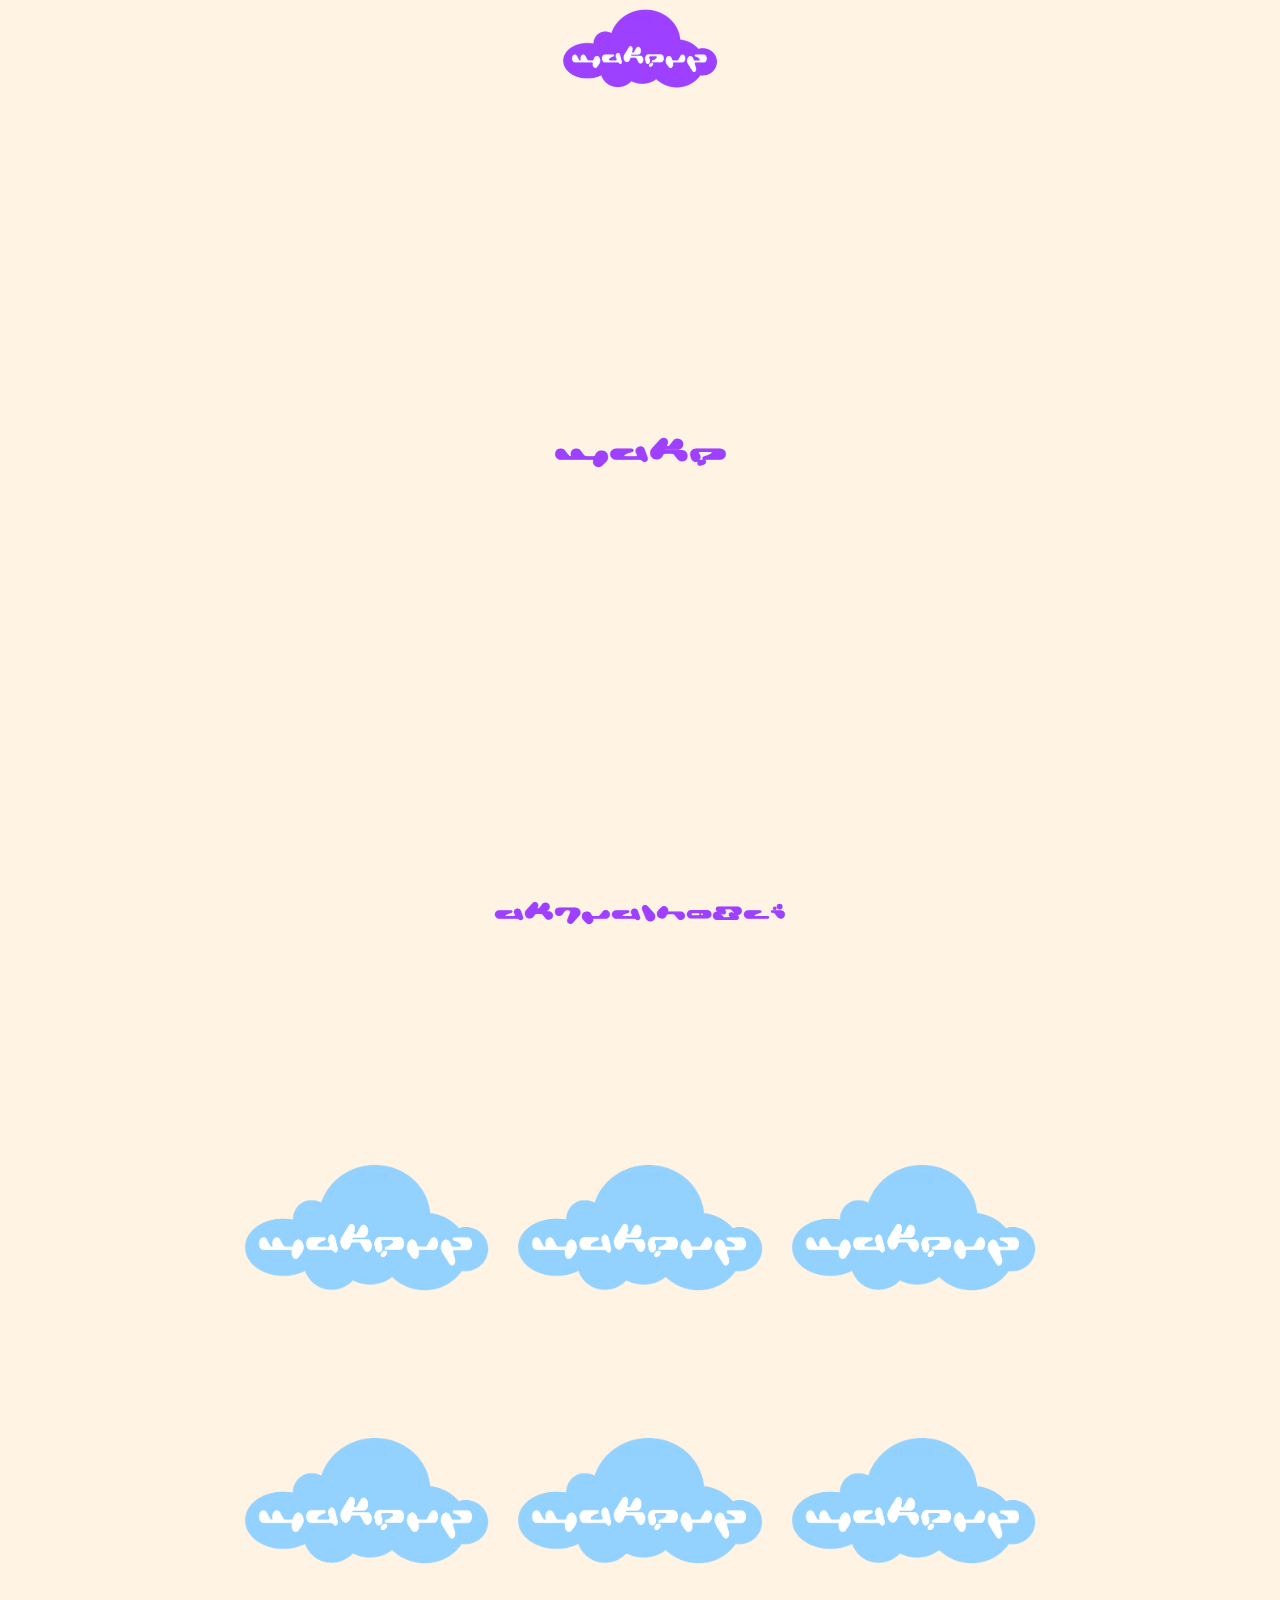
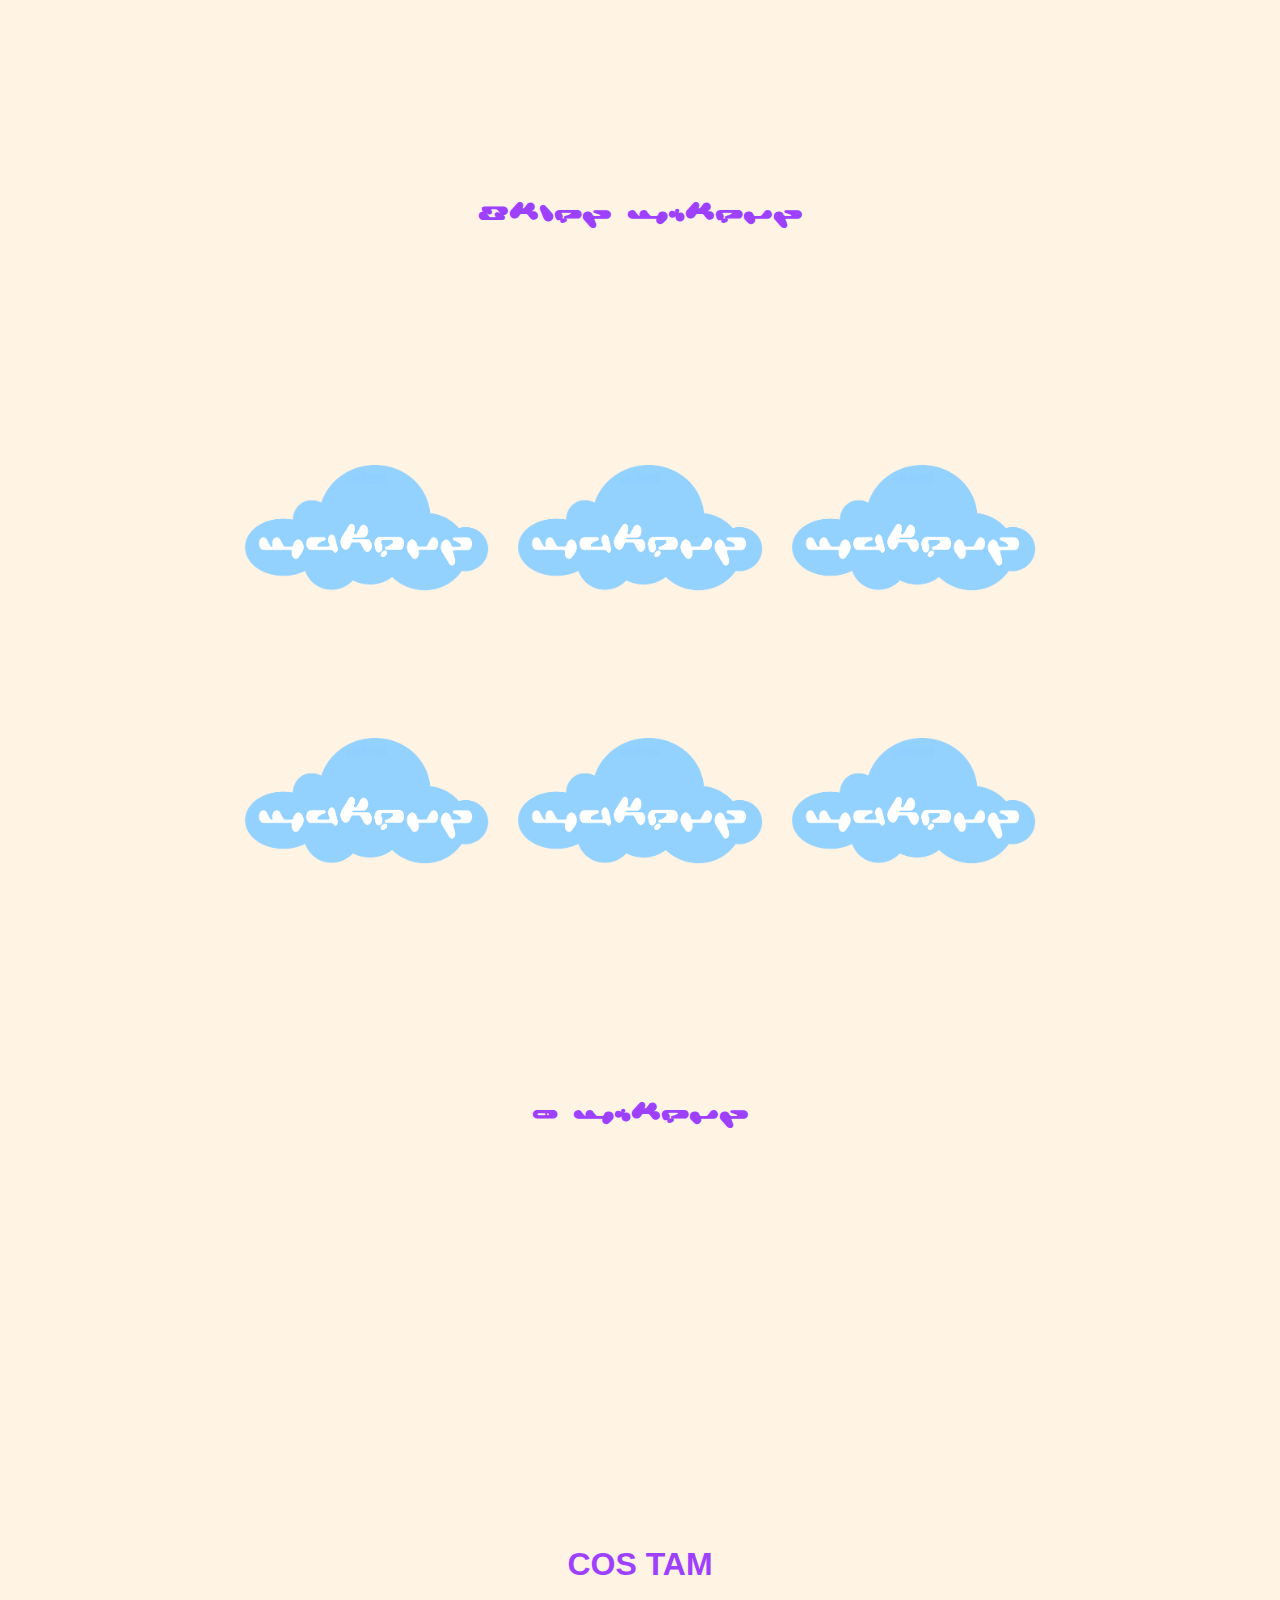
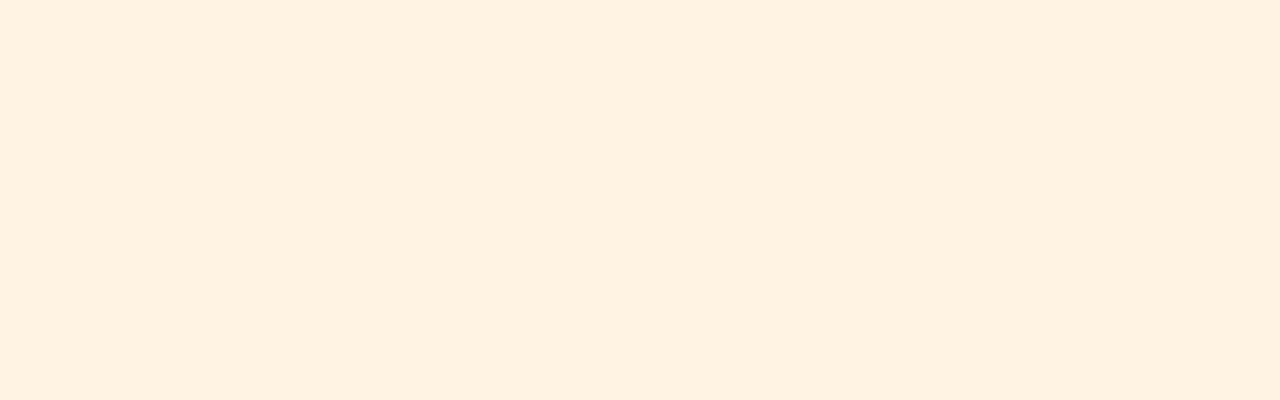
==== index.html @ 0e5f9466 "Add files via upload" ====
<!DOCTYPE html>
<html lang="en">
<head>
    <meta charset="UTF-8">
    <meta http-equiv="X-UA-Compatible" content="IE=edge">
    <meta name="viewport" content="width=device-width, initial-scale=1.0">
    <link rel="shortcut icon" href="img/wakeup-fav.png" type="image/x-icon">
    <link rel="stylesheet" type="text/css" href="style.css">
    <link rel="stylesheet" href="https://cdnjs.cloudflare.com/ajax/libs/font-awesome/6.4.0/css/all.min.css" integrity="sha512-iecdLmaskl7CVkqkXNQ/ZH/XLlvWZOJyj7Yy7tcenmpD1ypASozpmT/E0iPtmFIB46ZmdtAc9eNBvH0H/ZpiBw==" crossorigin="anonymous" referrerpolicy="no-referrer" />
    <title id="custom-title">w6keup</title>
    <script src="https://code.jquery.com/jquery-3.6.0.min.js"></script>
    <script src="script.js"></script>
</head>
<body>

    <div id="blurred-content">
        <div class="wrapper">

            <div class="navbar">
                <div class="navbar-logo">
                    <div class="image-container">
                        <a href="#"><img src="img/wakeup.png" alt="w6keup" class="original-image"></a>
                        <a href="#"><img src="img/wakeup2.png" alt="w6keup" class="hover-image"></a>
                    </div>
                </div>
            </div>            

            <section class="main">
                <div class="container">
                    <h1>
                        <a href="store.html" class="page-transition-link"><div class="typewrite" id="underline" data-period="1500" data-type='["wakeup"]'></div></a>
                    </h1>
                </div>
            </section>

            <section class="aktualnosci">
                <div class="heading">
                    <h2>aktualnosci</h2>
                </div>
                <div class="container">
                    <div class="galeria">
                        <div class="galeriaContent">
                            <img src="img/wakeup3.png" alt="w6keup">
                            <img src="img/wakeup3.png" alt="w6keup">
                            <img src="img/wakeup3.png" alt="w6keup">
                            <img src="img/wakeup3.png" alt="w6keup">
                            <img src="img/wakeup3.png" alt="w6keup">
                            <img src="img/wakeup3.png" alt="w6keup">
                        </div>
                    </div>
                </div>
            </section>

            <section class="sklep">
                <div class="heading">
                    <h2>sklep w6keup</h2>
                </div>
                <div class="container">
                    <div class="galeria">
                        <div class="galeriaContent">
                            <img src="img/wakeup3.png" alt="w6keup">
                            <img src="img/wakeup3.png" alt="w6keup">
                            <img src="img/wakeup3.png" alt="w6keup">
                            <img src="img/wakeup3.png" alt="w6keup">
                            <img src="img/wakeup3.png" alt="w6keup">
                            <img src="img/wakeup3.png" alt="w6keup">
                        </div>
                    </div>
                </div>
            </section>

            <section class="about">
                <div class="heading">
                    <h2>o w6keup</h2>
                </div>
                <div class="container">
                    <h1>COS TAM</h1>
                </div>
            </section>

        </div>
    </div>

    <div id="custom-text" style="display: none;">
        Tekst, który ma się pojawić po opuszczeniu strony.
    </div>

</body>

<div id="scrollbar-container">
    <div id="progressbar"></div>
</div>

</html>
---- style.css ----
* {
    box-sizing: border-box;
    text-decoration: none;
    margin: 0;
    padding: 0;
}

html {
    scroll-behavior: smooth;
    overflow-x: hidden;
    overflow-y: scroll;
    cursor: url('img/cursor/kursor.png') 0 0, auto;
}

*::-webkit-scrollbar,
*::-webkit-scrollbar-thumb {
    width: 10px;
    border-radius: 13px;
    background-clip: padding-box;
    border: 4px solid transparent;
}

*::-webkit-scrollbar-thumb {        
    box-shadow: inset 0 0 0 10px;
    color: rgb(255, 243, 227);
}

body {
    background-color: rgb(255, 243, 227);
}

.wrapper {
    width: 100%;
    display: flex;
    flex-direction: column;
}

.navbar {
    width: 100%;
    height: 100px;
    display: flex;
    justify-content: center;
    align-items: center;
    position: fixed;
    z-index: 9999;
}

.navbar-logo img {
    max-width: 160px;
    height: auto;
    cursor: url('img/cursor/kursor2.png') 0 0, auto;
    transition: 0.5s;
    display: block; /* dodana właściwość */
    margin: 0 auto; /* dodana właściwość */
}

.image-container {
    position: relative;
    display: inline-block;
    text-align: center; /* dodana właściwość */
}

.hover-image {
    position: absolute;
    top: 0;
    left: 0;
    opacity: 0;
    transition: opacity 0.3s ease;
}

.image-container:hover .hover-image {
    opacity: 1;
    filter: drop-shadow(0 0 10px #9e40ff);
}

section {
    color: #9e40ff;
    font-family: 'Kilo';
    align-items: center;
    justify-content: center;
    text-align: center;
    height: 100vh;
    display: flex;
    flex-direction: column;
}

section .heading {
    margin-bottom: auto;
}

section .container {
    flex-grow: 1; /* dodana właściwość */
    height: 100%; /* dodana właściwość */
    display: flex;
    align-items: center;
    justify-content: center;
}

.galeria {
    display: flex;
    justify-content: center;
    align-items: center;
    flex-grow: 1;
    height: 100%;
}

.galeriaContent {
    display: grid;
    grid-template-columns: repeat(3, 1fr);
    gap: 20px;
    justify-items: center;
    align-items: center;
    max-width: 800px;
    margin: 0 auto;
}

.galeriaContent img {
    width: 100%;
    max-width: 300px;
    height: auto;
}



h1 {
    text-align: center;
    margin: 0 auto; /* Wyśrodkowanie h1 w poziomie */
    max-width: 100%; /* Maksymalna szerokość h1 */
}

.about h1 {
    text-align: center;
    margin: 0 auto; /* Wyśrodkowanie h1 w poziomie */
    max-width: 100%; /* Maksymalna szerokość h1 */
    font-family: Verdana, Geneva, Tahoma, sans-serif;
}

.main {
    position: relative; /* Dodano position: relative; */
    display: flex;
    justify-content: center;
    align-items: center;
    min-height: 100vh;
  }
  
  .main h1 {
    position: absolute;
    top: 50%;
    left: 50%;
    transform: translate(-50%, -50%);
    text-align: center;
    max-width: 100%;
  }
  
  


h2 {
    color: #9e40ff;
    cursor: url('img/cursor/kursor2.png') 0 0, auto;
    transition: 0.5s;
}

h2:hover {
    text-shadow: 0 0 10px #9e40ff;
}

a {
    color: #9e40ff;
    text-decoration: none !important;
    cursor: url('img/cursor/kursor2.png') 0 0, auto;
    transition: 0.5s;
    height: 45px; /* Dodane */
    align-items: center; /* Dodane */
    justify-content: center; /* Dodane */  
}

a:hover {
    color: rgb(255, 243, 227);
    text-shadow: 0 0 10px #9e40ff;
}

#underline {
    padding-top: 7px;
}

#custom-text {
    display: none;
    position: fixed;
    top: 50%;
    left: 50%;
    transform: translate(-50%, -50%);
    text-align: center;
}

@font-face {
    font-family: 'Kilo';
    src: url("font/Kilo.otf") format("opentype");
}

#transition-bars {
    position: fixed;
    top: 0;
    left: 0;
    width: 100%;
    height: 4px;
    background-color: #000;
    z-index: 9999;
    transition: transform 0.5s ease;
}

#scrollbar-container {
    position: fixed;
    top: 0;
    left: 0;
    width: 100%;
    height: 5px; /* Wysokość paska przewijania */
    background-color: rgba(255, 243, 227, 0);
    z-index: 9999;
}
  
#progressbar {
    height: 100%;
    background-color: #9e40ff; /* Kolor paska postępu */
    width: 0;
    filter: drop-shadow(0 0 5px #9e40ff);
    border-radius: 5px;
}
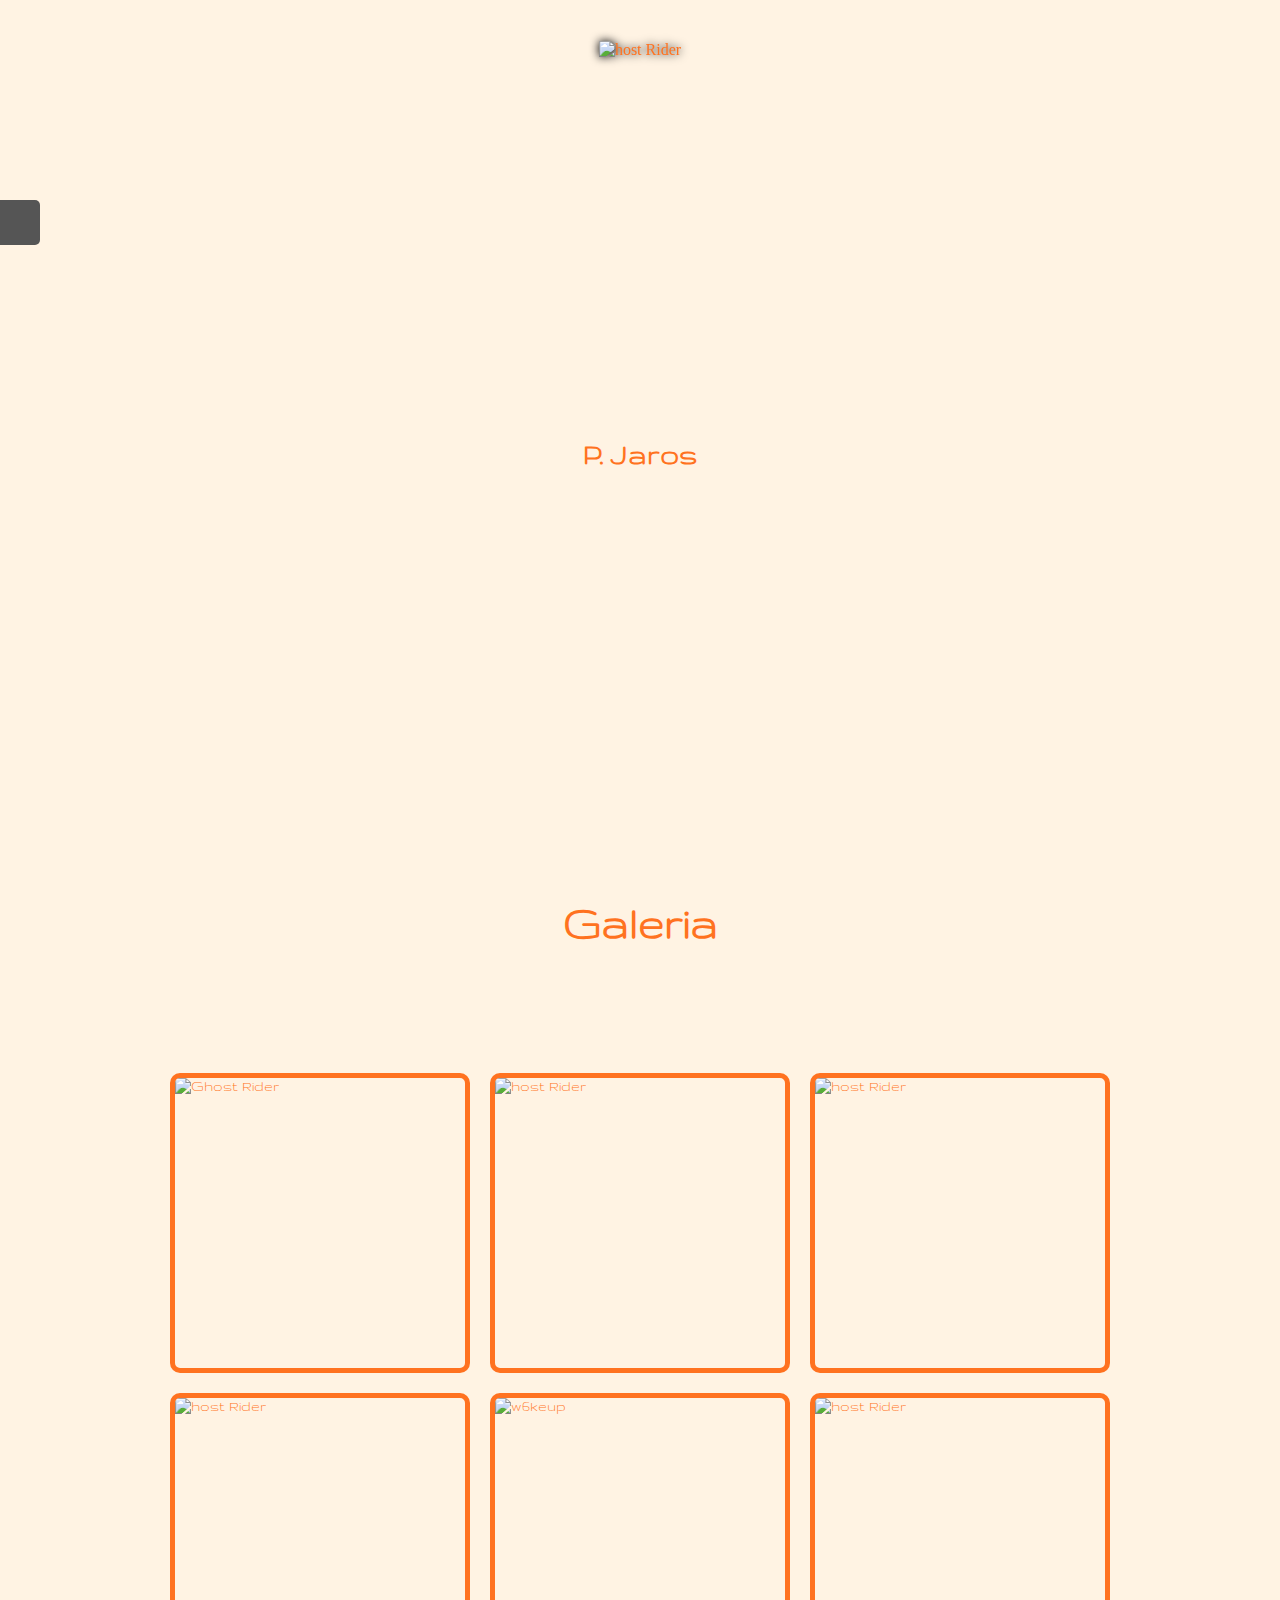
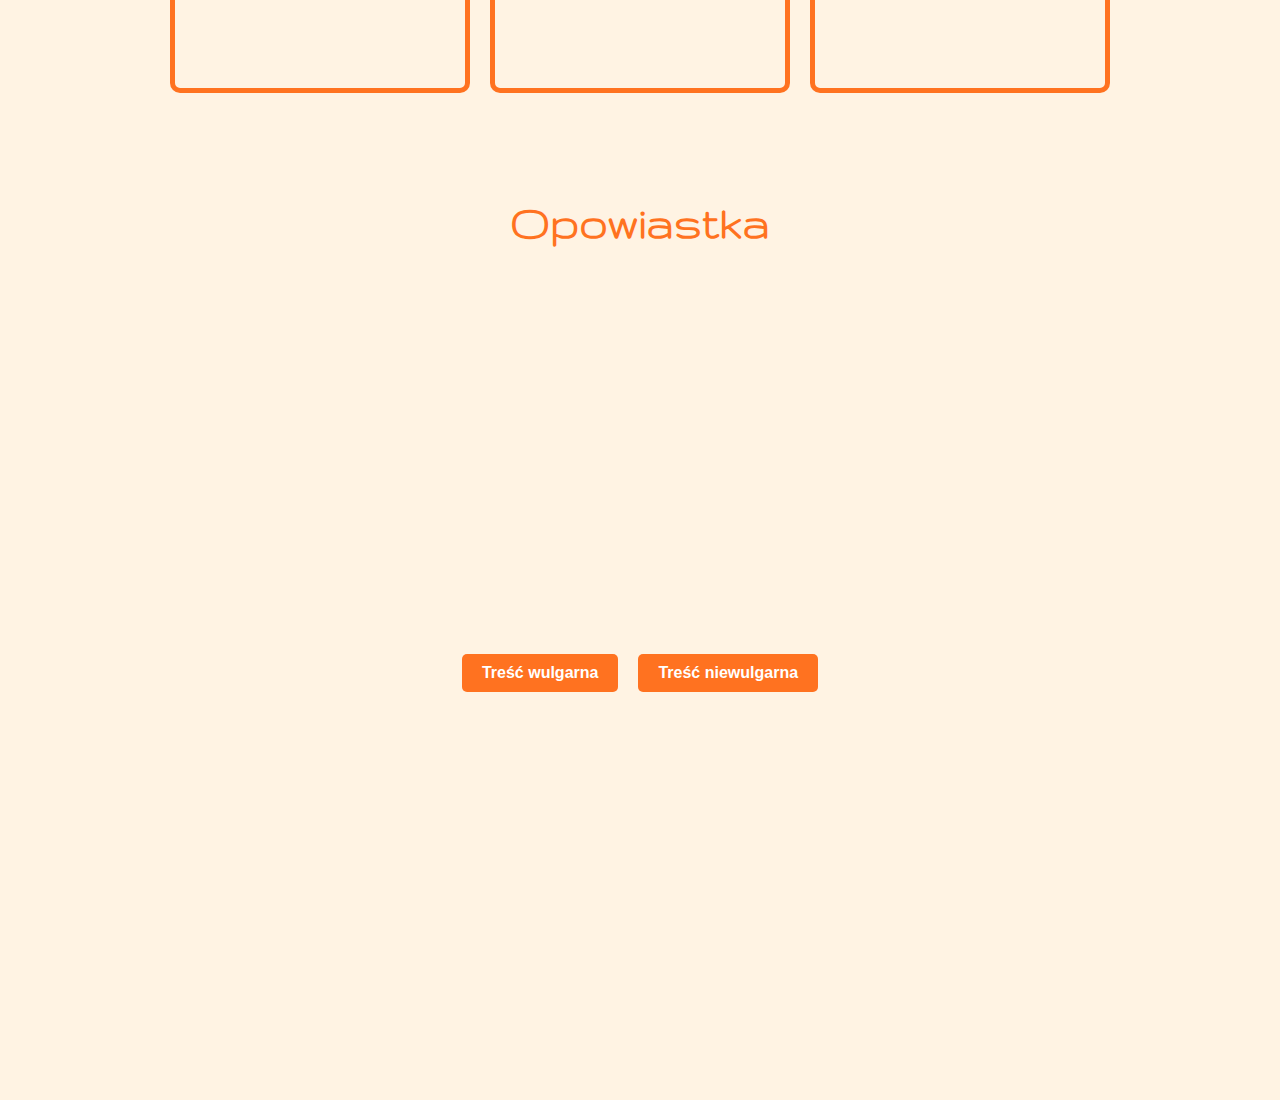
==== commit 9f12c476: "Add files via upload" ====
--- a/index.html
+++ b/index.html
@@ -7,7 +7,7 @@
     <link rel="shortcut icon" href="img/wakeup-fav.png" type="image/x-icon">
     <link rel="stylesheet" type="text/css" href="style.css">
     <link rel="stylesheet" href="https://cdnjs.cloudflare.com/ajax/libs/font-awesome/6.4.0/css/all.min.css" integrity="sha512-iecdLmaskl7CVkqkXNQ/ZH/XLlvWZOJyj7Yy7tcenmpD1ypASozpmT/E0iPtmFIB46ZmdtAc9eNBvH0H/ZpiBw==" crossorigin="anonymous" referrerpolicy="no-referrer" />
-    <title id="custom-title">w6keup</title>
+    <title id="custom-title">J. C.</title>
     <script src="https://code.jquery.com/jquery-3.6.0.min.js"></script>
     <script src="script.js"></script>
 </head>
@@ -19,64 +19,127 @@
             <div class="navbar">
                 <div class="navbar-logo">
                     <div class="image-container">
-                        <a href="#"><img src="img/wakeup.png" alt="w6keup" class="original-image"></a>
-                        <a href="#"><img src="img/wakeup2.png" alt="w6keup" class="hover-image"></a>
+                        <a href="#"><img src="https://www.lego.com/cdn/cs/set/assets/bltb3966e7a5ea39649/76245.png" alt="host Rider" class="original-image"></a>
                     </div>
                 </div>
-            </div>            
+            </div> 
+            
+            <div id="mySidenav" class="sidenav">
+                <a href="#" id="contact">Tryb ciemny</a>
+            </div>
+
+            <script>
+                var contactButton = document.getElementById("contact");
+                var isDarkMode = false;
+              
+                contactButton.addEventListener("click", function() {
+                  if (isDarkMode) {
+                    document.body.style.backgroundColor = "rgb(255, 243, 227)";
+                    document.querySelector(".navbar").style.backgroundColor = "rgba(255, 243, 227, 0.89)";
+                    contactButton.style.backgroundColor = "#111";
+                    contactButton.innerHTML = "Tryb ciemny";
+                  } else {
+                    document.body.style.backgroundColor = "#171717";
+                    document.querySelector(".navbar").style.backgroundColor = "#171717";
+                    contactButton.style.backgroundColor = "#666";
+                    contactButton.innerHTML = "Tryb jasny";
+                  }
+              
+                  isDarkMode = !isDarkMode;
+                });
+              </script>
+              
 
             <section class="main">
                 <div class="container">
                     <h1>
-                        <a href="store.html" class="page-transition-link"><div class="typewrite" id="underline" data-period="1500" data-type='["wakeup"]'></div></a>
+                        <a href="store.html" class="page-transition-link"><div class="typewrite" id="underline" data-period="1500" data-type='["P. Jarosław Chmara to najlepszy nauczyciel w Polsce"]'></div></a>
                     </h1>
                 </div>
             </section>
 
             <section class="aktualnosci">
                 <div class="heading">
-                    <h2>aktualnosci</h2>
+                    <h2>Galeria</h2>
                 </div>
                 <div class="container">
                     <div class="galeria">
-                        <div class="galeriaContent">
-                            <img src="img/wakeup3.png" alt="w6keup">
-                            <img src="img/wakeup3.png" alt="w6keup">
-                            <img src="img/wakeup3.png" alt="w6keup">
-                            <img src="img/wakeup3.png" alt="w6keup">
-                            <img src="img/wakeup3.png" alt="w6keup">
-                            <img src="img/wakeup3.png" alt="w6keup">
+                      <div class="galeriaContent">
+                        <div class="imgContainer">
+                          <img src="https://planetamarvel.net/wp-content/uploads/2023/01/Ghost-Rider-Movies-Nicolas-Cage.jpg" alt="Ghost Rider">
                         </div>
+                        <div class="imgContainer">
+                          <img src="https://images.gram.pl/news/byap20220412161656075suli.jpg" alt="host Rider">
+                        </div>
+                        <div class="imgContainer">
+                          <img src="https://ipla.pluscdn.pl/dituel/cp/yu/yu6h3fmna55oh6oeo1ee3bwvfp5j3hef.jpg" alt="host Rider">
+                        </div>
+                        <div class="imgContainer">
+                          <img src="https://fwcdn.pl/webv/71/90/17190/z01.17190.4.jpg" alt="host Rider">
+                        </div>
+                        <div class="imgContainer">
+                          <img src="https://static.kino.de/bd/be/24/31b27846a68cb30767e2db36a1_cmUgMTYwMCAxMjAwIGMgbQNiZTMyNDZiN2ViYQ==_ghost-rider-2007-film-rcm1200x627u.jpg" alt="w6keup">
+                        </div>
+                        <div class="imgContainer">
+                          <img src="https://cdn1.naekranie.pl/media/cache/amp/2019/09/Ghost-rider-featured_5d89e10f7638c.jpeg" alt="host Rider">
+                        </div>
+                      </div>
                     </div>
-                </div>
-            </section>
-
-            <section class="sklep">
-                <div class="heading">
-                    <h2>sklep w6keup</h2>
-                </div>
-                <div class="container">
-                    <div class="galeria">
-                        <div class="galeriaContent">
-                            <img src="img/wakeup3.png" alt="w6keup">
-                            <img src="img/wakeup3.png" alt="w6keup">
-                            <img src="img/wakeup3.png" alt="w6keup">
-                            <img src="img/wakeup3.png" alt="w6keup">
-                            <img src="img/wakeup3.png" alt="w6keup">
-                            <img src="img/wakeup3.png" alt="w6keup">
-                        </div>
-                    </div>
-                </div>
+                  </div>
+                  
             </section>
 
             <section class="about">
                 <div class="heading">
-                    <h2>o w6keup</h2>
+                  <h2>Opowiastka</h2>
                 </div>
                 <div class="container">
-                    <h1>COS TAM</h1>
+                  <div class="button-container">
+                    <button onclick="showContainer1()">Treść wulgarna</button>
+                    <button onclick="showContainer2()">Treść niewulgarna</button>
+                  </div>
+                  <div class="container1" style="display: none;">
+                    <p>Takie numery to nie tutaj :D</p>
+                    <!--<p>Ej, stary, muszę Ci opowiedzieć, co się w naszej szkole Rolniczak ostatnio odjebało. Wiesz, ten nasz nauczyciel, Jarosław Chmara, zwany też Chmarskim albo Chmurą, postanowił nas wszystkich zszokować. Przyjechał do szkoły w swoim jebanym, szarym Mitsubisi, ale co się okazało? Nie miał żadnych kurwa opon na tych jebanych felgach! A jak wjeżdżał na parking, to było słychać ten jebany pisk i widoczne iskry, jakbyśmy byli w piekle z Ghost Riderem!
+                      <br><br>
+                      Ale co dopiero było śmieszne, jak otworzył bagażnik, to z niego wyskoczył nasz kumplunio, Mateusz Walkoniak. Wiesz, ten gruby gość z przetłuszczonymi włosami? No właśnie on! Ale coś tam zaczął pierdolić w jakimś niezrozumiałym języku, jakby rzucał jakieś pojebane zaklęcia na nauczycielkę Zenobię Dąbrowską.
+                      <br><br>
+                      No ale największe jaja były, jak Chmarski wszedł do klasy. Miał taki dziki uśmiech na twarzy i rzucił nam tekstem: "Moi drodzy, za przebicie opon, krew się poleje!" Kurwa, jak on to powiedział, to cała sala zaczęła się śmiać jak pojebana. Ale wiesz, Zenobia Dąbrowska, ta stara wypierdalanka, już czekała z synem, który zarabia 40 tysięcy złotych na miesiąc, żeby nas wszystkich zajebać.
+                      <br><br>
+                      Powiem Ci, ten dzień był totalnym pojebem! Wszyscy się śmieliśmy jak pojebani, a Chmura stał tam z tym swoim dzikim uśmieszkiem na ryju. A Walkoniak cały czas pierdolił te swoje pierdolone zaklęcia.
+                      <br><br>
+                      Nie mogłem uwierzyć, że to się dzieje naprawdę. Tego dnia nie przestałem się śmiać nawet na chwilę. Ale wiesz co, stary? To takie chwilowe odskoczenie od codzienności, które na pewno zostanie w mojej pamięci na długo.</p>-->
+                  </div>
+                  <div class="container2" style="display: none;">
+                    <p>Dobra, muszę wam opowiedzieć, co się ostatnio działo w naszej szkole Rolniczak. Chmarski, nasz nauczyciel, postanowił zrobić coś naprawdę szalonego. Przyjechał do szkoły w swoim szarym Mitsubishi, ale co się okazało? Nie miał opon na felgach! Jak wjeżdżał na parking, to było słychać pisk i iskry, jakbyśmy byli na planie filmu Ghost Rider.
+                        <br><br>
+                        Ale to jeszcze nie wszystko. Jak tylko otworzył bagażnik, z niego wyskoczył nasz kolega Walkoniak. Wiecie, ten gruby chłopak z przetłuszczonymi włosami? No właśnie on. Ale zaczął coś bełkotać w obcym języku, prawdopodobnie udając, że rzuca jakieś zaklęcia na naszą nauczycielkę, Panią Dąbrowską.
+                        <br><br>
+                        Najbardziej jednak rozjebało nas, jak Chmarski wszedł do klasy. Miał szeroki uśmiech na twarzy i powiedział: "Moi drodzy, za przebicie opon, będzie się działo!". Wszyscy zaczęliśmy się śmiać, bo to brzmiało po prostu zabawnie. Ale Dąbrowska, nasza nauczycielka, już czekała wraz ze swoim synem, który jest grubo zarabiającym gościem, żeby nam wszystkim pokazać, gdzie raki zimują.
+                        <br><br>
+                        To był naprawdę niezwykły dzień. Cała sytuacja była tak absurdalna, że nie przestawaliśmy się śmiać. Chmarski stał tam z tym swoim uśmiechem na twarzy, a Walkoniak wciąż bełkotał swoje tajemnicze słowa.
+                        <br><br>
+                        Choć to wszystko było szalone, to w pewien sposób było to odskoczenie od naszej codzienności. Na pewno zapamiętam ten dzień na długo.</p>
+                  </div>
                 </div>
-            </section>
+              </section>
+              
+              <script>
+                function showContainer1() {
+                  var container1 = document.querySelector('.container1');
+                  var container2 = document.querySelector('.container2');
+                  container1.style.display = 'block';
+                  container2.style.display = 'none';
+                }
+              
+                function showContainer2() {
+                  var container1 = document.querySelector('.container1');
+                  var container2 = document.querySelector('.container2');
+                  container1.style.display = 'none';
+                  container2.style.display = 'block';
+                }
+              </script>
+              
 
         </div>
     </div>
@@ -87,8 +150,4 @@
 
 </body>
 
-<div id="scrollbar-container">
-    <div id="progressbar"></div>
-</div>
-
 </html>
--- a/style.css
+++ b/style.css
@@ -1,3 +1,5 @@
+@import url('https://fonts.googleapis.com/css2?family=Bruno+Ace+SC&family=Great+Vibes&family=Gruppo&family=Kanit:ital,wght@0,100;0,200;0,300;0,400;0,500;0,600;0,700;0,800;0,900;1,100;1,200;1,300;1,400;1,500;1,600;1,700;1,800;1,900&display=swap');
+
 * {
     box-sizing: border-box;
     text-decoration: none;
@@ -9,7 +11,7 @@
     scroll-behavior: smooth;
     overflow-x: hidden;
     overflow-y: scroll;
-    cursor: url('img/cursor/kursor.png') 0 0, auto;
+    /*cursor: url('img/cursor/kursor.png') 0 0, auto;*/
 }
 
 *::-webkit-scrollbar,
@@ -36,6 +38,7 @@
 }
 
 .navbar {
+    background-color: rgba(255, 243, 227, 0.89);
     width: 100%;
     height: 100px;
     display: flex;
@@ -46,9 +49,9 @@
 }
 
 .navbar-logo img {
-    max-width: 160px;
+    max-width: 120px;
     height: auto;
-    cursor: url('img/cursor/kursor2.png') 0 0, auto;
+    /*cursor: url('img/cursor/kursor2.png') 0 0, auto;*/
     transition: 0.5s;
     display: block; /* dodana właściwość */
     margin: 0 auto; /* dodana właściwość */
@@ -58,44 +61,87 @@
     position: relative;
     display: inline-block;
     text-align: center; /* dodana właściwość */
-}
-
-.hover-image {
-    position: absolute;
-    top: 0;
-    left: 0;
-    opacity: 0;
-    transition: opacity 0.3s ease;
-}
-
-.image-container:hover .hover-image {
+    filter: drop-shadow(0 0 5px #000);
+    transition: 0.5s;
+}
+
+.image-container:hover {
     opacity: 1;
-    filter: drop-shadow(0 0 10px #9e40ff);
+    filter: drop-shadow(0 0 30px #ff7220);
 }
 
 section {
-    color: #9e40ff;
-    font-family: 'Kilo';
-    align-items: center;
-    justify-content: center;
-    text-align: center;
+    color: #ff7220;
+    font-family: 'Gruppo';
+    display: flex;
+    flex-direction: column;
+    align-items: center;
+    justify-content: center;
     height: 100vh;
-    display: flex;
-    flex-direction: column;
-}
-
+}
+  
 section .heading {
     margin-bottom: auto;
-}
-
-section .container {
-    flex-grow: 1; /* dodana właściwość */
-    height: 100%; /* dodana właściwość */
-    display: flex;
-    align-items: center;
-    justify-content: center;
-}
-
+    font-size: xx-large;
+}
+
+.container {
+    max-width: 800px;
+    margin: 0 auto;
+    display: flex;
+    flex-direction: column;
+    justify-content: center;
+    align-items: center;
+    height: 100%;
+    margin-top: 20px;
+}
+
+button {
+    padding: 10px 20px;
+    font-size: 16px;
+    font-weight: bold;
+    color: #fff;
+    background-color: #ff7220;
+    border: none;
+    border-radius: 5px;
+    cursor: pointer;
+    transition: 0.3s;
+  }
+  
+  button:hover {
+    background-color: #ff5511;
+    filter: drop-shadow(0 0 10px #ff5511);
+  }
+  
+  button:focus {
+    outline: none;
+  }
+  
+  button:active {
+    transform: scale(0.95);
+  }
+  
+  
+.button-container {
+    display: flex;
+    justify-content: center;
+    margin-bottom: 20px;
+}
+  
+.button-container button {
+    margin: 0 10px;
+}
+  
+.container1,
+.container2 {
+    display: none;
+    text-align: center;
+}
+  
+.about .container p {
+    font-size: x-large;
+}
+  
 .galeria {
     display: flex;
     justify-content: center;
@@ -103,35 +149,49 @@
     flex-grow: 1;
     height: 100%;
 }
-
+  
 .galeriaContent {
     display: grid;
     grid-template-columns: repeat(3, 1fr);
     gap: 20px;
     justify-items: center;
     align-items: center;
-    max-width: 800px;
+}
+  
+.imgContainer {
+    width: 300px;
+    height: 300px;
+    overflow: hidden;
+    border: 5px solid #ff7220;
+    border-radius: 10px;
+    transition: 0.5s;
+}
+
+.imgContainer:hover {
+    filter: drop-shadow(0 0 10px #ff7220);
+    transform: scale(1.03);
+}
+  
+.imgContainer img {
+    width: 100%;
+    height: 100%;
+    object-fit: cover;
+} 
+
+.about .container p {
+    font-size: x-large;
+}
+
+h1 {
+    text-align: center;
     margin: 0 auto;
-}
-
-.galeriaContent img {
-    width: 100%;
-    max-width: 300px;
-    height: auto;
-}
-
-
-
-h1 {
-    text-align: center;
-    margin: 0 auto; /* Wyśrodkowanie h1 w poziomie */
-    max-width: 100%; /* Maksymalna szerokość h1 */
+    max-width: 100%;
 }
 
 .about h1 {
     text-align: center;
-    margin: 0 auto; /* Wyśrodkowanie h1 w poziomie */
-    max-width: 100%; /* Maksymalna szerokość h1 */
+    margin: 0 auto;
+    max-width: 100%;
     font-family: Verdana, Geneva, Tahoma, sans-serif;
 }
 
@@ -156,19 +216,19 @@
 
 
 h2 {
-    color: #9e40ff;
-    cursor: url('img/cursor/kursor2.png') 0 0, auto;
+    color: #ff7220;
+    /*cursor: url('img/cursor/kursor2.png') 0 0, auto;*/
     transition: 0.5s;
 }
 
 h2:hover {
-    text-shadow: 0 0 10px #9e40ff;
+    text-shadow: 0 0 10px #ff7220;
 }
 
 a {
-    color: #9e40ff;
+    color: #ff7220;
     text-decoration: none !important;
-    cursor: url('img/cursor/kursor2.png') 0 0, auto;
+    /*cursor: url('img/cursor/kursor2.png') 0 0, auto;*/
     transition: 0.5s;
     height: 45px; /* Dodane */
     align-items: center; /* Dodane */
@@ -176,8 +236,7 @@
 }
 
 a:hover {
-    color: rgb(255, 243, 227);
-    text-shadow: 0 0 10px #9e40ff;
+    text-shadow: 0 0 10px #ff7220;
 }
 
 #underline {
@@ -191,11 +250,6 @@
     left: 50%;
     transform: translate(-50%, -50%);
     text-align: center;
-}
-
-@font-face {
-    font-family: 'Kilo';
-    src: url("font/Kilo.otf") format("opentype");
 }
 
 #transition-bars {
@@ -221,8 +275,46 @@
   
 #progressbar {
     height: 100%;
-    background-color: #9e40ff; /* Kolor paska postępu */
+    background: linear-gradient(90deg, rgba(180,58,58,1) 0%, rgba(253,155,29,1) 50%, rgba(252,233,69,1) 100%);
     width: 0;
-    filter: drop-shadow(0 0 5px #9e40ff);
+    filter: blur(1px);
     border-radius: 5px;
-}+}
+
+#mySidenav a {
+    font-family: 'Gruppo';
+    position: fixed;
+    left: -130px;
+    transition: 0.3s;
+    padding: 15px;
+    width: 170px;
+    text-decoration: none;
+    font-size: 20px;
+    color: white;
+    border-radius: 0 5px 5px 0;
+    z-index: 99999;
+  }
+  
+  #mySidenav a:hover {
+    left: 0;
+  }
+  
+  #about {
+    top: 20px;
+    background-color: #04AA6D;
+  }
+  
+  #blog {
+    top: 80px;
+    background-color: #2196F3;
+  }
+  
+  #projects {
+    top: 140px;
+    background-color: #f44336;
+  }
+  
+  #contact {
+    top: 200px;
+    background-color: #555
+  }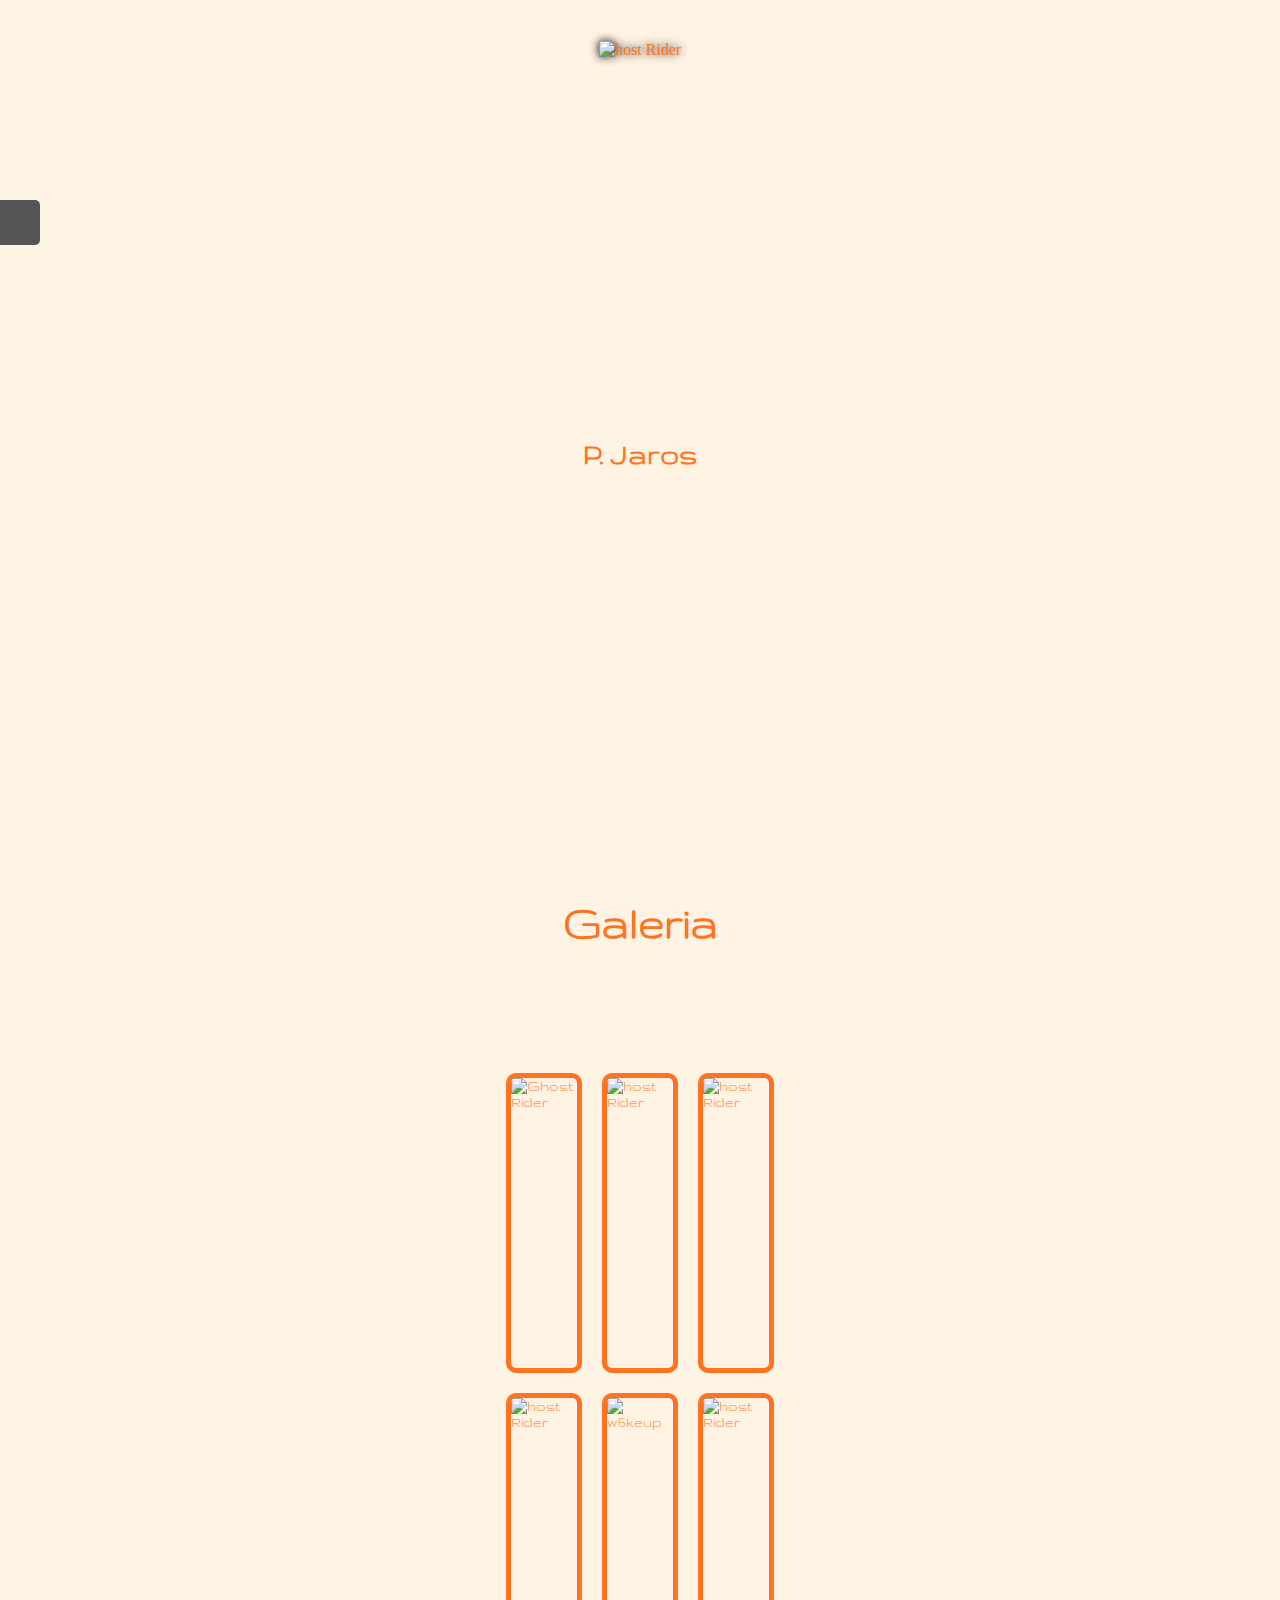
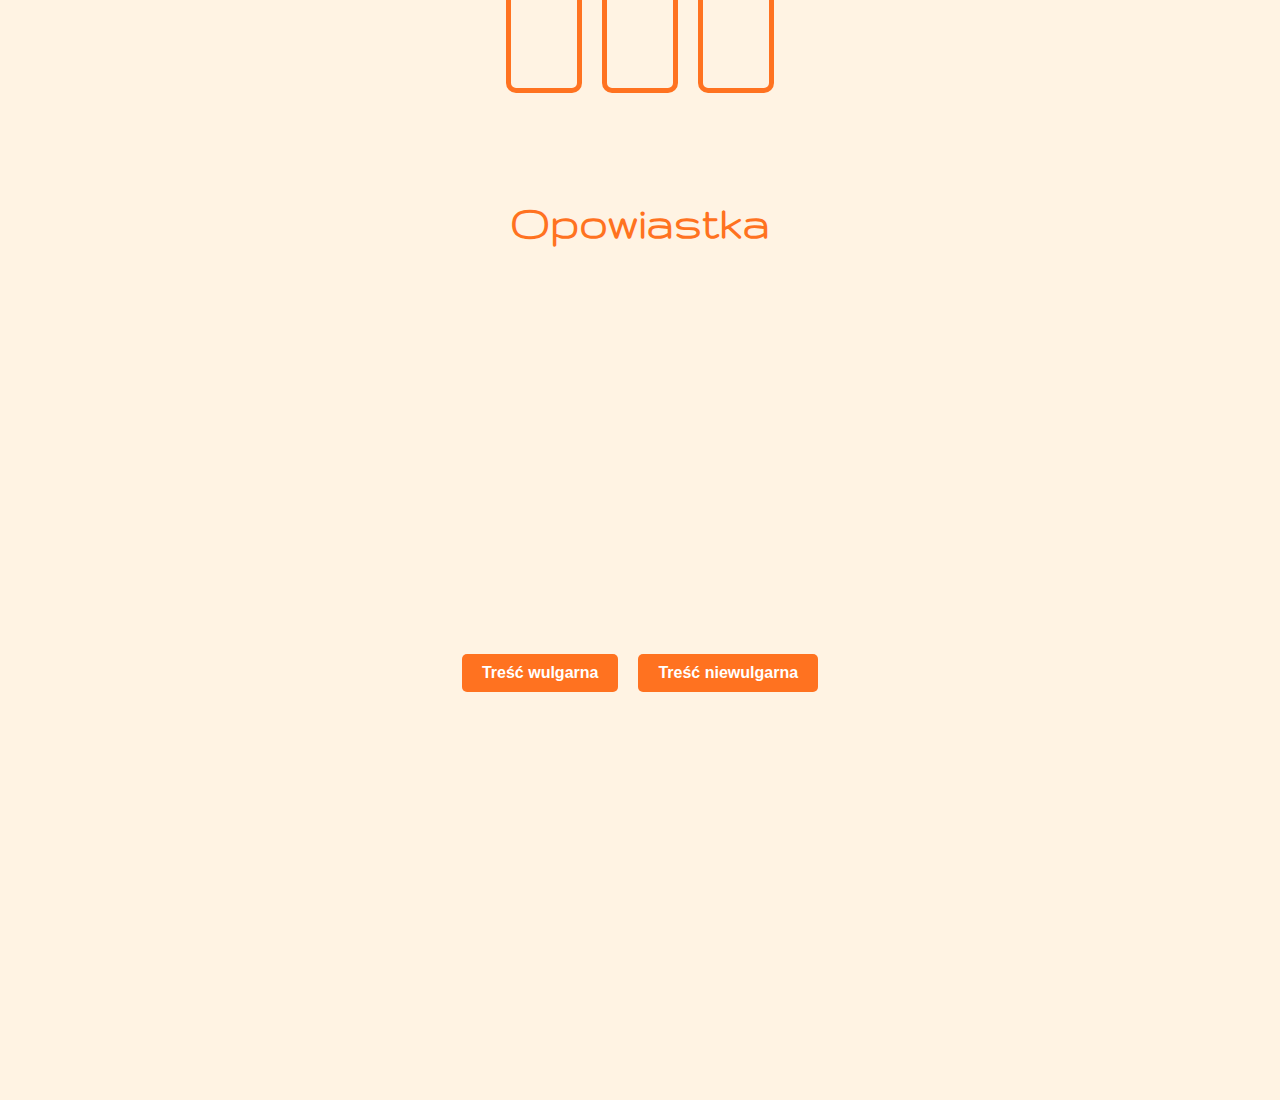
==== commit bc38062a: "Add files via upload" ====
--- a/index.html
+++ b/index.html
@@ -4,7 +4,7 @@
     <meta charset="UTF-8">
     <meta http-equiv="X-UA-Compatible" content="IE=edge">
     <meta name="viewport" content="width=device-width, initial-scale=1.0">
-    <link rel="shortcut icon" href="img/wakeup-fav.png" type="image/x-icon">
+    <link rel="shortcut icon" href="https://www.lego.com/cdn/cs/set/assets/bltb3966e7a5ea39649/76245.png" type="image/x-icon">
     <link rel="stylesheet" type="text/css" href="style.css">
     <link rel="stylesheet" href="https://cdnjs.cloudflare.com/ajax/libs/font-awesome/6.4.0/css/all.min.css" integrity="sha512-iecdLmaskl7CVkqkXNQ/ZH/XLlvWZOJyj7Yy7tcenmpD1ypASozpmT/E0iPtmFIB46ZmdtAc9eNBvH0H/ZpiBw==" crossorigin="anonymous" referrerpolicy="no-referrer" />
     <title id="custom-title">J. C.</title>
@@ -144,10 +144,6 @@
         </div>
     </div>
 
-    <div id="custom-text" style="display: none;">
-        Tekst, który ma się pojawić po opuszczeniu strony.
-    </div>
-
 </body>
 
 </html>
--- a/style.css
+++ b/style.css
@@ -147,7 +147,8 @@
     justify-content: center;
     align-items: center;
     flex-grow: 1;
-    height: 100%;
+    max-height: 100vh;
+    max-width: 70%;
 }
   
 .galeriaContent {
@@ -159,7 +160,7 @@
 }
   
 .imgContainer {
-    width: 300px;
+    max-width: 300px;
     height: 300px;
     overflow: hidden;
     border: 5px solid #ff7220;
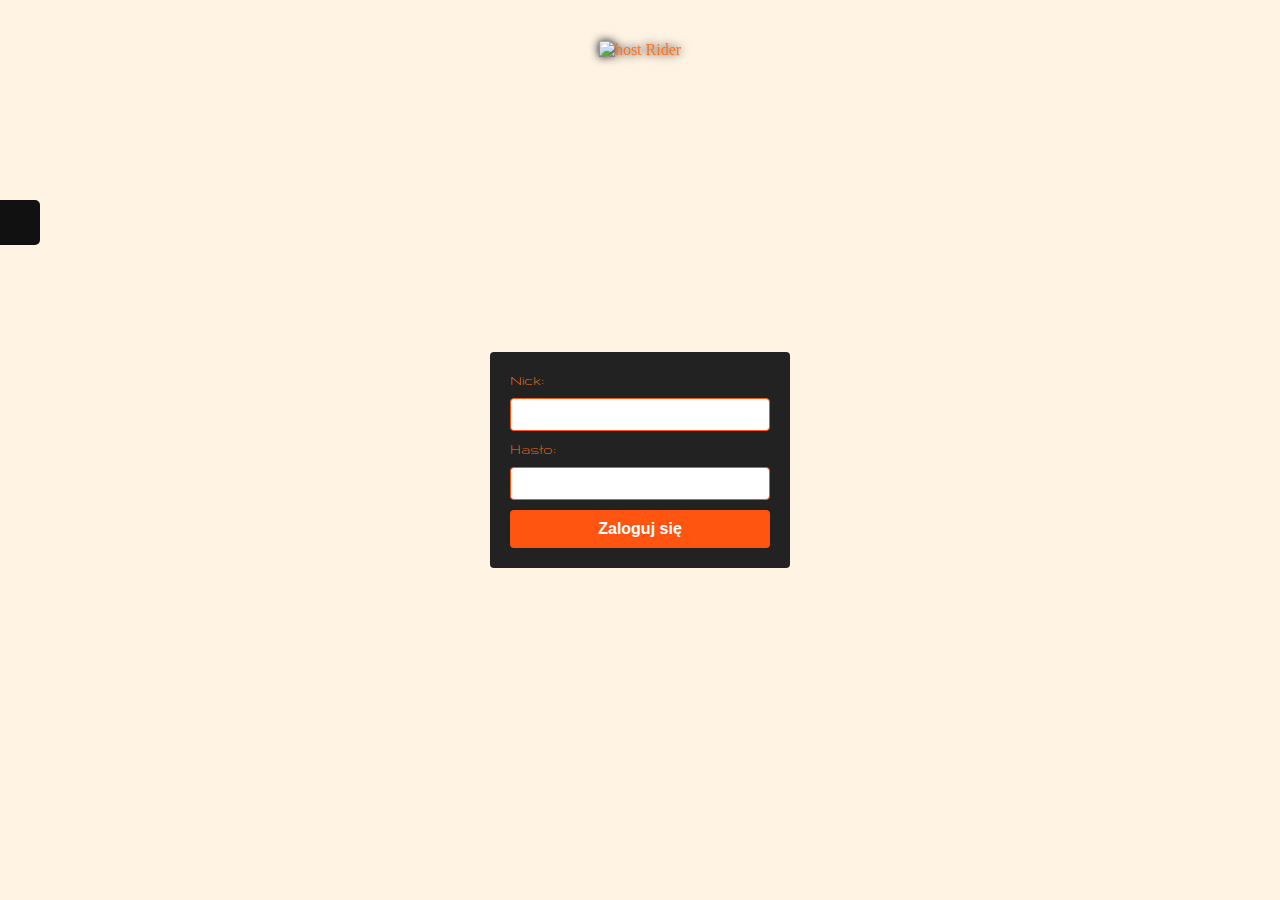
==== commit bb8792a9: "Add files via upload" ====
--- a/index.html
+++ b/index.html
@@ -28,119 +28,97 @@
                 <a href="#" id="contact">Tryb ciemny</a>
             </div>
 
+            <section class="main">
+                <div class="container">
+                    <form id="loginForm">
+                        <label for="username">Nick:</label>
+                        <input type="text" id="username" name="username">
+                        <label for="password">Hasło:</label>
+                        <input type="password" id="password" name="password">
+                        <button type="submit">Zaloguj się</button>
+                      </form>
+                </div>
+            </section>
+        
+              <script>
+                var loginForm = document.getElementById("loginForm");
+        
+                loginForm.addEventListener("submit", function(event) {
+                event.preventDefault(); // Zapobiegaj domyślnej akcji formularza (przeładowanie strony)
+        
+                var usernameInput = document.getElementById("username");
+                var passwordInput = document.getElementById("password");
+                var username = usernameInput.value;
+                var password = passwordInput.value;
+        
+                // Tutaj można dodać logikę weryfikacji użytkownika i hasła
+                // Można porównać wprowadzone dane z danymi przechowywanymi w pliku JSON
+        
+                // Przykładowa logika weryfikacji
+                if (username === "admin" && password === "password") {
+                    // Zalogowano pomyślnie - przekieruj na stronę z zawartością
+                    window.location.href = "strona-zawartosc.html";
+                } else {
+                    // Błąd logowania - wyświetl komunikat o nieprawidłowych danych
+                    alert("Nieprawidłowy nick lub hasło. Spróbuj ponownie.");
+                }
+                });
+                // Przykład zapisu danych do pliku JSON
+                var userData = {
+                username: "admin",
+                password: "password"
+                };
+        
+                var jsonData = JSON.stringify(userData);
+        
+                // Użyj odpowiedniej metody do zapisu pliku JSON, na przykład za pomocą Fetch API lub XMLHttpRequest
+                // Przykład użycia Fetch API:
+                fetch("dane-uzytkownikow.json", {
+                method: "POST",
+                headers: {
+                    "Content-Type": "application/json"
+                },
+                body: jsonData
+                })
+                .then(function(response) {
+                    if (response.ok) {
+                    console.log("Dane użytkownika zapisane pomyślnie.");
+                    } else {
+                    console.log("Błąd zapisu danych użytkownika.");
+                    }
+                })
+                .catch(function(error) {
+                    console.log("Wystąpił błąd:", error);
+                });
+              </script>
+
             <script>
                 var contactButton = document.getElementById("contact");
-                var isDarkMode = false;
-              
+                var isDarkMode = localStorage.getItem("isDarkMode") === "true";
+
+                updateDarkMode();
+
                 contactButton.addEventListener("click", function() {
-                  if (isDarkMode) {
+                isDarkMode = !isDarkMode;
+                updateDarkMode();
+                });
+
+                function updateDarkMode() {
+                if (isDarkMode) {
+                    document.body.style.backgroundColor = "#171717";
+                    document.querySelector(".navbar").style.backgroundColor = "#171717";
+                    contactButton.style.backgroundColor = "#666";
+                    contactButton.innerHTML = "Tryb jasny";
+                } else {
                     document.body.style.backgroundColor = "rgb(255, 243, 227)";
                     document.querySelector(".navbar").style.backgroundColor = "rgba(255, 243, 227, 0.89)";
                     contactButton.style.backgroundColor = "#111";
                     contactButton.innerHTML = "Tryb ciemny";
-                  } else {
-                    document.body.style.backgroundColor = "#171717";
-                    document.querySelector(".navbar").style.backgroundColor = "#171717";
-                    contactButton.style.backgroundColor = "#666";
-                    contactButton.innerHTML = "Tryb jasny";
-                  }
-              
-                  isDarkMode = !isDarkMode;
-                });
-              </script>
-              
+                }
 
-            <section class="main">
-                <div class="container">
-                    <h1>
-                        <a href="store.html" class="page-transition-link"><div class="typewrite" id="underline" data-period="1500" data-type='["P. Jarosław Chmara to najlepszy nauczyciel w Polsce"]'></div></a>
-                    </h1>
-                </div>
-            </section>
-
-            <section class="aktualnosci">
-                <div class="heading">
-                    <h2>Galeria</h2>
-                </div>
-                <div class="container">
-                    <div class="galeria">
-                      <div class="galeriaContent">
-                        <div class="imgContainer">
-                          <img src="https://planetamarvel.net/wp-content/uploads/2023/01/Ghost-Rider-Movies-Nicolas-Cage.jpg" alt="Ghost Rider">
-                        </div>
-                        <div class="imgContainer">
-                          <img src="https://images.gram.pl/news/byap20220412161656075suli.jpg" alt="host Rider">
-                        </div>
-                        <div class="imgContainer">
-                          <img src="https://ipla.pluscdn.pl/dituel/cp/yu/yu6h3fmna55oh6oeo1ee3bwvfp5j3hef.jpg" alt="host Rider">
-                        </div>
-                        <div class="imgContainer">
-                          <img src="https://fwcdn.pl/webv/71/90/17190/z01.17190.4.jpg" alt="host Rider">
-                        </div>
-                        <div class="imgContainer">
-                          <img src="https://static.kino.de/bd/be/24/31b27846a68cb30767e2db36a1_cmUgMTYwMCAxMjAwIGMgbQNiZTMyNDZiN2ViYQ==_ghost-rider-2007-film-rcm1200x627u.jpg" alt="w6keup">
-                        </div>
-                        <div class="imgContainer">
-                          <img src="https://cdn1.naekranie.pl/media/cache/amp/2019/09/Ghost-rider-featured_5d89e10f7638c.jpeg" alt="host Rider">
-                        </div>
-                      </div>
-                    </div>
-                  </div>
-                  
-            </section>
-
-            <section class="about">
-                <div class="heading">
-                  <h2>Opowiastka</h2>
-                </div>
-                <div class="container">
-                  <div class="button-container">
-                    <button onclick="showContainer1()">Treść wulgarna</button>
-                    <button onclick="showContainer2()">Treść niewulgarna</button>
-                  </div>
-                  <div class="container1" style="display: none;">
-                    <p>Takie numery to nie tutaj :D</p>
-                    <!--<p>Ej, stary, muszę Ci opowiedzieć, co się w naszej szkole Rolniczak ostatnio odjebało. Wiesz, ten nasz nauczyciel, Jarosław Chmara, zwany też Chmarskim albo Chmurą, postanowił nas wszystkich zszokować. Przyjechał do szkoły w swoim jebanym, szarym Mitsubisi, ale co się okazało? Nie miał żadnych kurwa opon na tych jebanych felgach! A jak wjeżdżał na parking, to było słychać ten jebany pisk i widoczne iskry, jakbyśmy byli w piekle z Ghost Riderem!
-                      <br><br>
-                      Ale co dopiero było śmieszne, jak otworzył bagażnik, to z niego wyskoczył nasz kumplunio, Mateusz Walkoniak. Wiesz, ten gruby gość z przetłuszczonymi włosami? No właśnie on! Ale coś tam zaczął pierdolić w jakimś niezrozumiałym języku, jakby rzucał jakieś pojebane zaklęcia na nauczycielkę Zenobię Dąbrowską.
-                      <br><br>
-                      No ale największe jaja były, jak Chmarski wszedł do klasy. Miał taki dziki uśmiech na twarzy i rzucił nam tekstem: "Moi drodzy, za przebicie opon, krew się poleje!" Kurwa, jak on to powiedział, to cała sala zaczęła się śmiać jak pojebana. Ale wiesz, Zenobia Dąbrowska, ta stara wypierdalanka, już czekała z synem, który zarabia 40 tysięcy złotych na miesiąc, żeby nas wszystkich zajebać.
-                      <br><br>
-                      Powiem Ci, ten dzień był totalnym pojebem! Wszyscy się śmieliśmy jak pojebani, a Chmura stał tam z tym swoim dzikim uśmieszkiem na ryju. A Walkoniak cały czas pierdolił te swoje pierdolone zaklęcia.
-                      <br><br>
-                      Nie mogłem uwierzyć, że to się dzieje naprawdę. Tego dnia nie przestałem się śmiać nawet na chwilę. Ale wiesz co, stary? To takie chwilowe odskoczenie od codzienności, które na pewno zostanie w mojej pamięci na długo.</p>-->
-                  </div>
-                  <div class="container2" style="display: none;">
-                    <p>Dobra, muszę wam opowiedzieć, co się ostatnio działo w naszej szkole Rolniczak. Chmarski, nasz nauczyciel, postanowił zrobić coś naprawdę szalonego. Przyjechał do szkoły w swoim szarym Mitsubishi, ale co się okazało? Nie miał opon na felgach! Jak wjeżdżał na parking, to było słychać pisk i iskry, jakbyśmy byli na planie filmu Ghost Rider.
-                        <br><br>
-                        Ale to jeszcze nie wszystko. Jak tylko otworzył bagażnik, z niego wyskoczył nasz kolega Walkoniak. Wiecie, ten gruby chłopak z przetłuszczonymi włosami? No właśnie on. Ale zaczął coś bełkotać w obcym języku, prawdopodobnie udając, że rzuca jakieś zaklęcia na naszą nauczycielkę, Panią Dąbrowską.
-                        <br><br>
-                        Najbardziej jednak rozjebało nas, jak Chmarski wszedł do klasy. Miał szeroki uśmiech na twarzy i powiedział: "Moi drodzy, za przebicie opon, będzie się działo!". Wszyscy zaczęliśmy się śmiać, bo to brzmiało po prostu zabawnie. Ale Dąbrowska, nasza nauczycielka, już czekała wraz ze swoim synem, który jest grubo zarabiającym gościem, żeby nam wszystkim pokazać, gdzie raki zimują.
-                        <br><br>
-                        To był naprawdę niezwykły dzień. Cała sytuacja była tak absurdalna, że nie przestawaliśmy się śmiać. Chmarski stał tam z tym swoim uśmiechem na twarzy, a Walkoniak wciąż bełkotał swoje tajemnicze słowa.
-                        <br><br>
-                        Choć to wszystko było szalone, to w pewien sposób było to odskoczenie od naszej codzienności. Na pewno zapamiętam ten dzień na długo.</p>
-                  </div>
-                </div>
-              </section>
-              
-              <script>
-                function showContainer1() {
-                  var container1 = document.querySelector('.container1');
-                  var container2 = document.querySelector('.container2');
-                  container1.style.display = 'block';
-                  container2.style.display = 'none';
-                }
-              
-                function showContainer2() {
-                  var container1 = document.querySelector('.container1');
-                  var container2 = document.querySelector('.container2');
-                  container1.style.display = 'none';
-                  container2.style.display = 'block';
+                localStorage.setItem("isDarkMode", isDarkMode);
                 }
               </script>
-              
-
         </div>
     </div>
 
--- a/style.css
+++ b/style.css
@@ -30,6 +30,60 @@
 body {
     background-color: rgb(255, 243, 227);
 }
+
+#loginForm {
+    width: 300px;
+    margin: 0 auto;
+    padding: 20px;
+    background-color: #222;
+    border-radius: 4px;
+  }
+  
+  #loginForm label {
+    display: block;
+    margin-bottom: 10px;
+  }
+  
+  #loginForm input[type="text"],
+  #loginForm input[type="password"] {
+    width: 100%;
+    padding: 8px;
+    margin-bottom: 10px;
+    border: 1px solid #ff5511;
+    border-radius: 4px;
+  }
+  
+  #loginForm button {
+    width: 100%;
+    padding: 10px;
+    background-color: #ff5511;
+    color: #fff;
+    border: none;
+    border-radius: 4px;
+    cursor: pointer;
+  }
+  
+  #loginForm button:hover {
+    background-color: #6d1f00;
+  }
+  
+  #loginForm button:active {
+    background-color: #6d1f00;
+  }
+  
+  #loginForm button[type="submit"] {
+    background-color: #ff5511;
+    float: right;
+  }
+  
+  #loginForm button[type="submit"]:hover {
+    background-color: #6d1f00;
+  }
+  
+  #loginForm button[type="submit"]:active {
+    background-color: #6d1f00;
+  }
+  
 
 .wrapper {
     width: 100%;
@@ -110,7 +164,6 @@
   
   button:hover {
     background-color: #ff5511;
-    filter: drop-shadow(0 0 10px #ff5511);
   }
   
   button:focus {
@@ -135,11 +188,11 @@
 .container1,
 .container2 {
     display: none;
-    text-align: center;
-}
-  
-.about .container p {
-    font-size: x-large;
+    width: 70%;
+}
+
+.about {
+    margin-bottom: 7vh;
 }
   
 .galeria {
@@ -194,6 +247,10 @@
     margin: 0 auto;
     max-width: 100%;
     font-family: Verdana, Geneva, Tahoma, sans-serif;
+}
+
+.about .container2 p {
+    font-size: 16px;
 }
 
 .main {
